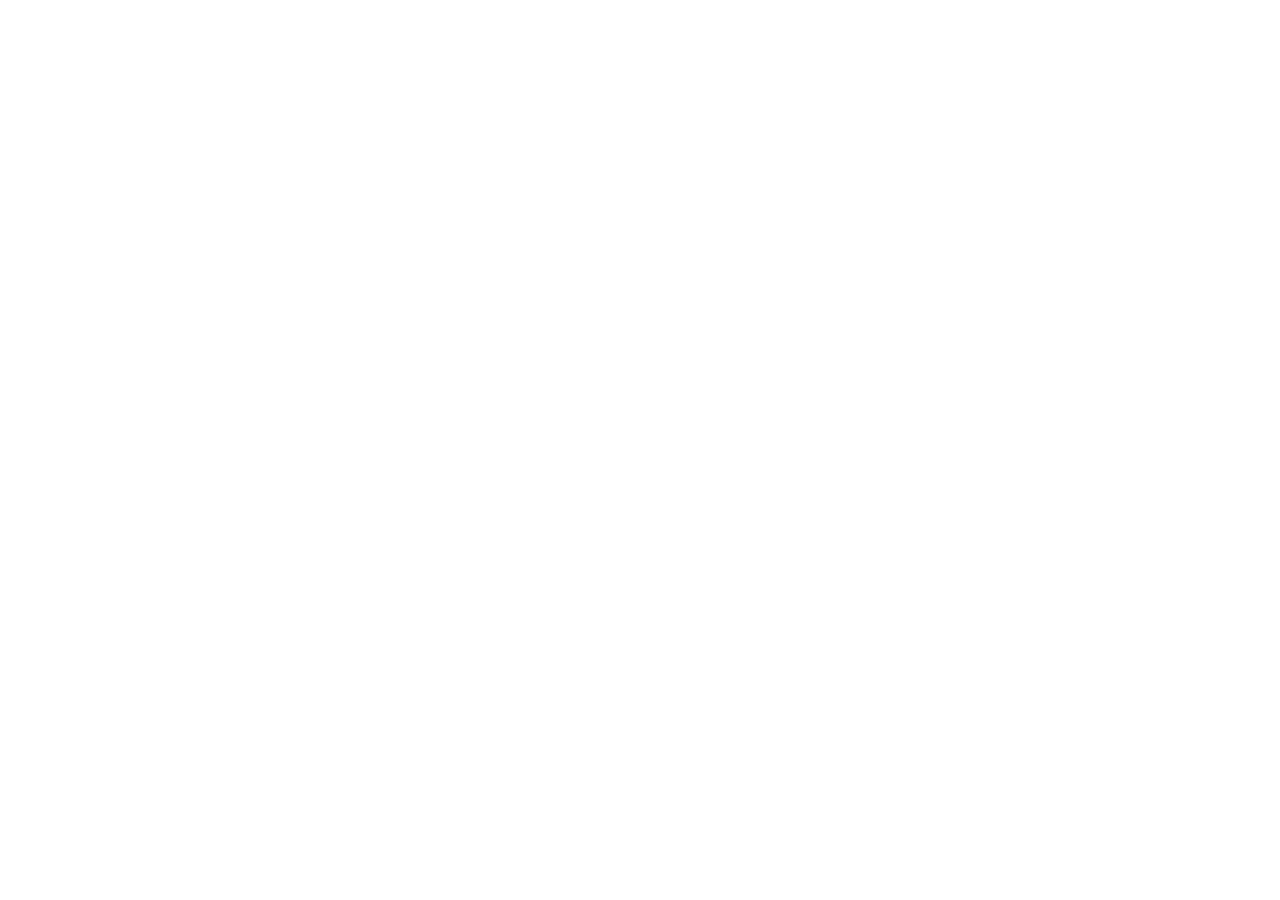
==== characters/hitori_gotoh.html @ 47869c77 "add folder for characters" ====
<!DOCTYPE html>
<html lang="en">
<head>
    <meta charset="UTF-8">
    <meta name="viewport" content="width=device-width, initial-scale=1.0">
    <title>Document</title>
</head>
<body>
    
</body>
</html>
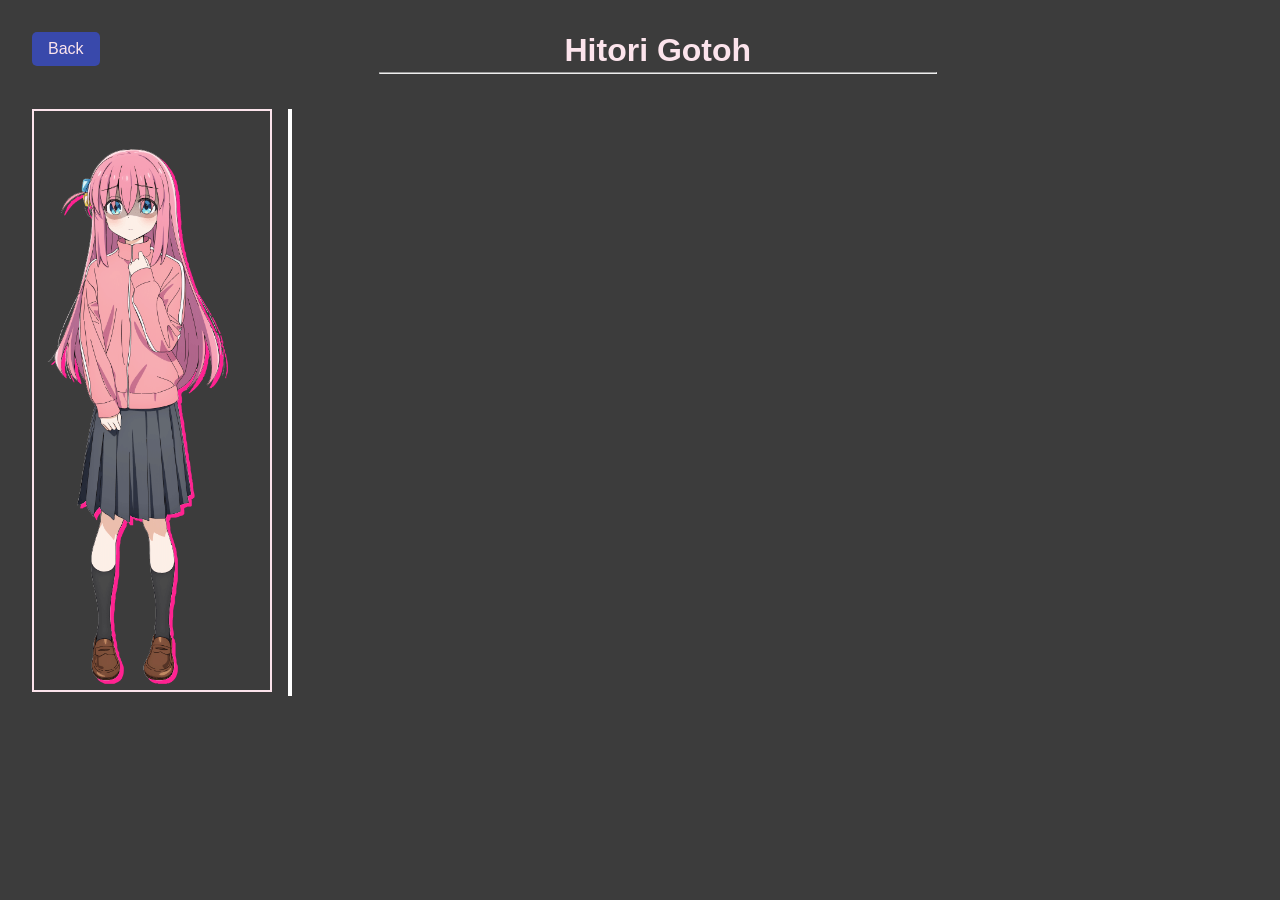
==== commit c0f2d265: "working on the character data" ====
--- a/characters/hitori_gotoh.html
+++ b/characters/hitori_gotoh.html
@@ -3,9 +3,33 @@
 <head>
     <meta charset="UTF-8">
     <meta name="viewport" content="width=device-width, initial-scale=1.0">
+    <link rel="stylesheet" href="/css/hitori_gotoh.css">
     <title>Document</title>
 </head>
 <body>
-    
+    <header>
+        <nav>
+            <a href="/index.html">
+                <button type="button" class="btn-back">Back</button>
+            </a>
+        </nav>
+        <div class="tittle">
+            <h1>Hitori Gotoh</h1>
+            <hr>
+        </div>
+    </header>
+    <main>
+        <div class="character">
+            <div class="character-img">
+                <img src="/images/Hitori_Gotoh.png" alt="Hitori_Gotoh" srcset="">
+            </div>
+            <div class="character-info">
+                <div class="character-bio">
+                    
+                </div>
+            </div>
+        </div>
+    </main>
+    <footer></footer>
 </body>
 </html>
--- a/css/hitori_gotoh.css
+++ b/css/hitori_gotoh.css
@@ -0,0 +1,68 @@
+* {
+    padding: 0;
+    margin: 0;
+    box-sizing: border-box;
+    font-family: "Raleway", sans-serif;
+    font-optical-sizing: auto;
+    font-weight: weight;
+    font-style: normal;
+}
+
+body {
+    background-color: #3c3c3c;
+    color: #fce4ec;
+    accent-color: #3949ab;
+    padding: 2em;
+}
+
+/* ==== HEADER ====== */
+
+header {
+    display: flex;
+    flex-direction: row;
+}
+
+.tittle {
+    flex: 1;
+    text-align: center;
+    margin-right: 2em;
+}
+
+.tittle hr {
+    margin: 0.2em auto;
+    width: 50%;
+}
+
+.btn-back {
+    background-color: #3949ab;
+    color: #fce4ec;
+    border: none;
+    padding: 0.5em 1em;
+    border-radius: 5px;
+    cursor: pointer;
+    font-size: 1em;
+}
+
+.btn-back:hover {
+    background-color: #303f9f;
+}
+
+/* ==== MAIN ==== */
+
+.character {
+    display: flex;
+    flex-direction: row;
+    margin-top: 2em;
+}
+
+.character-img img {
+    border: 2px solid #fce4ec;
+    width: 15rem;
+    height: auto;
+}
+
+.character-info {
+    float: right;
+    border: 2px solid #fff;
+    margin-left: 1rem;
+}
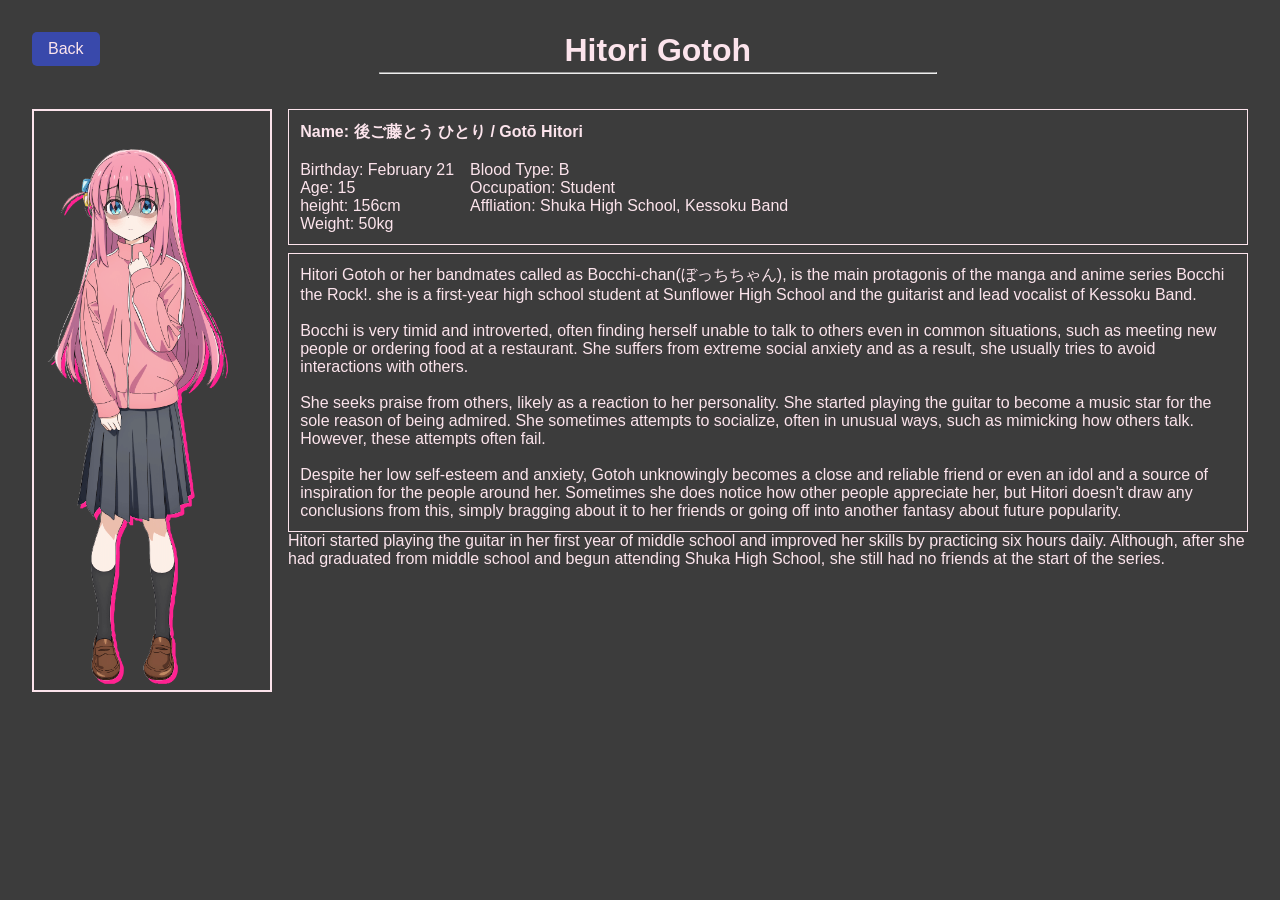
==== commit 0bc4fc47: "add character info" ====
--- a/characters/hitori_gotoh.html
+++ b/characters/hitori_gotoh.html
@@ -1,11 +1,13 @@
 <!DOCTYPE html>
 <html lang="en">
+
 <head>
     <meta charset="UTF-8">
     <meta name="viewport" content="width=device-width, initial-scale=1.0">
     <link rel="stylesheet" href="/css/hitori_gotoh.css">
     <title>Document</title>
 </head>
+
 <body>
     <header>
         <nav>
@@ -25,11 +27,68 @@
             </div>
             <div class="character-info">
                 <div class="character-bio">
-                    
+                    <h4>Name: 後ご藤とう ひとり / Gotō Hitori</h4>
+                    <div class="char-detail">
+                        <p>
+                            Birthday: February 21
+                            Age: 15
+                            height: 156cm
+                            Weight: 50kg
+                        </p>
+                        <p>
+                            Blood Type: B
+                            Occupation: Student
+                            Affliation: Shuka High School, Kessoku Band
+                        </p>
+                    </div>
+                </div>
+                <div class="character-personality">
+                    <p>
+                        Hitori Gotoh or her bandmates called as <span>Bocchi-chan</span>(ぼっちちゃん), is the main protagonis
+                        of the manga and anime series <span>Bocchi the Rock!</span>.
+                        she is a first-year high school student at Sunflower High School and the guitarist and lead
+                        vocalist of Kessoku Band.
+                    </p>
+
+                    <br>
+
+                    <p>
+                        Bocchi is very timid and introverted, often finding herself unable to talk to others even in
+                        common situations, such as meeting new people or ordering food at a restaurant.
+                        She suffers from extreme social anxiety and as a result, she usually tries to avoid interactions
+                        with others.
+                    </p>
+
+                    <br>
+
+                    <p>
+                        She seeks praise from others, likely as a reaction to her personality. She started playing the
+                        guitar to become a music star for the sole reason of being admired. She sometimes attempts to
+                        socialize, often in unusual ways, such as mimicking how others talk. However, these attempts
+                        often fail.
+                    </p>
+
+                    <br>
+
+                    <p>
+                        Despite her low self-esteem and anxiety, Gotoh unknowingly becomes a close and reliable friend
+                        or even an idol and a source of inspiration for the people around her. Sometimes she does notice
+                        how other people appreciate her, but Hitori doesn't draw any conclusions from this, simply
+                        bragging about it to her friends or going off into another fantasy about future popularity.
+                    </p>
+                </div>
+
+                <div class="character-plot">
+                    <p>
+                        Hitori started playing the guitar in her first year of middle school and improved her skills by
+                        practicing six hours daily. Although, after she had graduated from middle school and begun
+                        attending Shuka High School, she still had no friends at the start of the series.
+                    </p>
                 </div>
             </div>
         </div>
     </main>
     <footer></footer>
 </body>
+
 </html>
--- a/css/hitori_gotoh.css
+++ b/css/hitori_gotoh.css
@@ -55,14 +55,38 @@
     margin-top: 2em;
 }
 
+/* === Character Img == */
+
 .character-img img {
     border: 2px solid #fce4ec;
     width: 15rem;
     height: auto;
 }
 
+/* === Character info === */
+
 .character-info {
     float: right;
-    border: 2px solid #fff;
     margin-left: 1rem;
+}
+
+/* == Character Bio == */
+
+.character-bio {
+    border: 1px solid #fce4ec;
+    padding: 0.7rem;
+}
+
+.char-detail {
+    display: flex;
+    gap: 1rem;
+    white-space: pre-line;
+}
+
+/* == Character Personality == */
+
+.character-personality {
+    border: 1px solid #fce4ec;
+    margin-top: 0.5rem;
+    padding: 0.7rem;
 }
